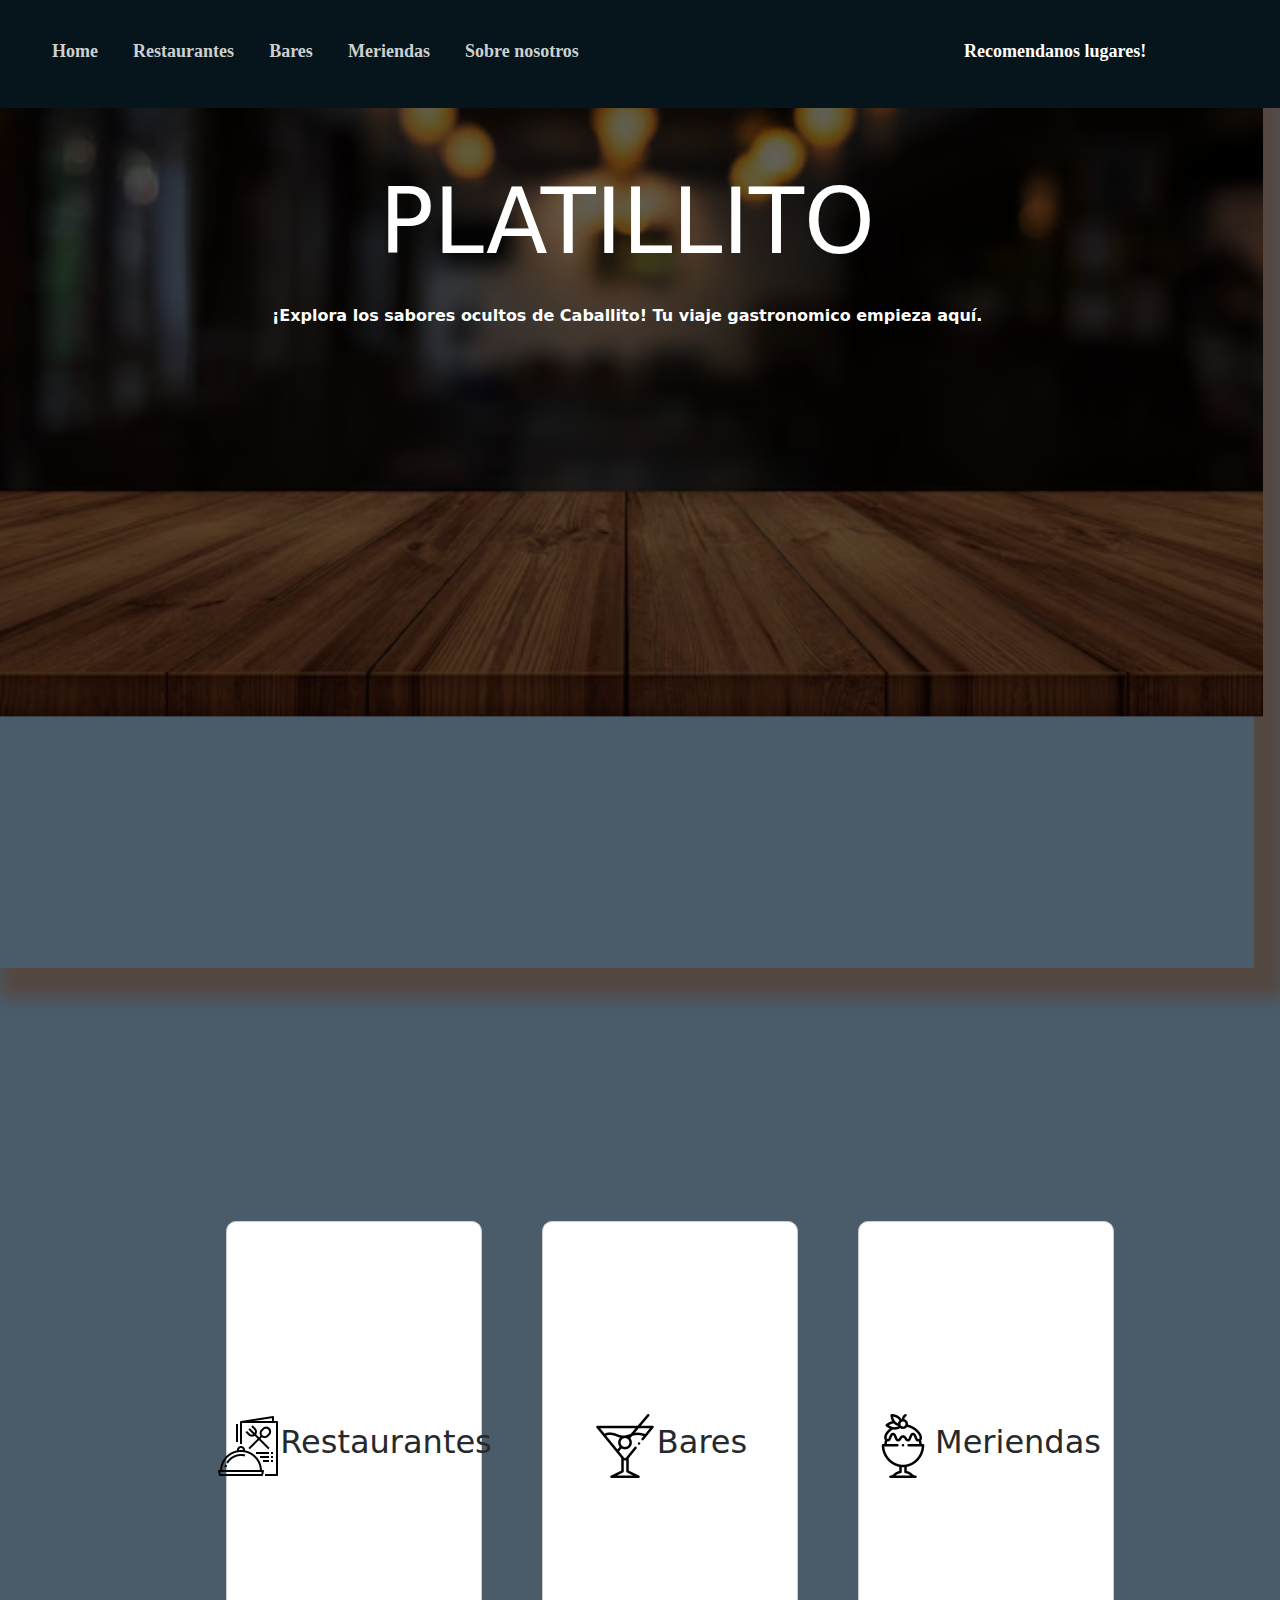
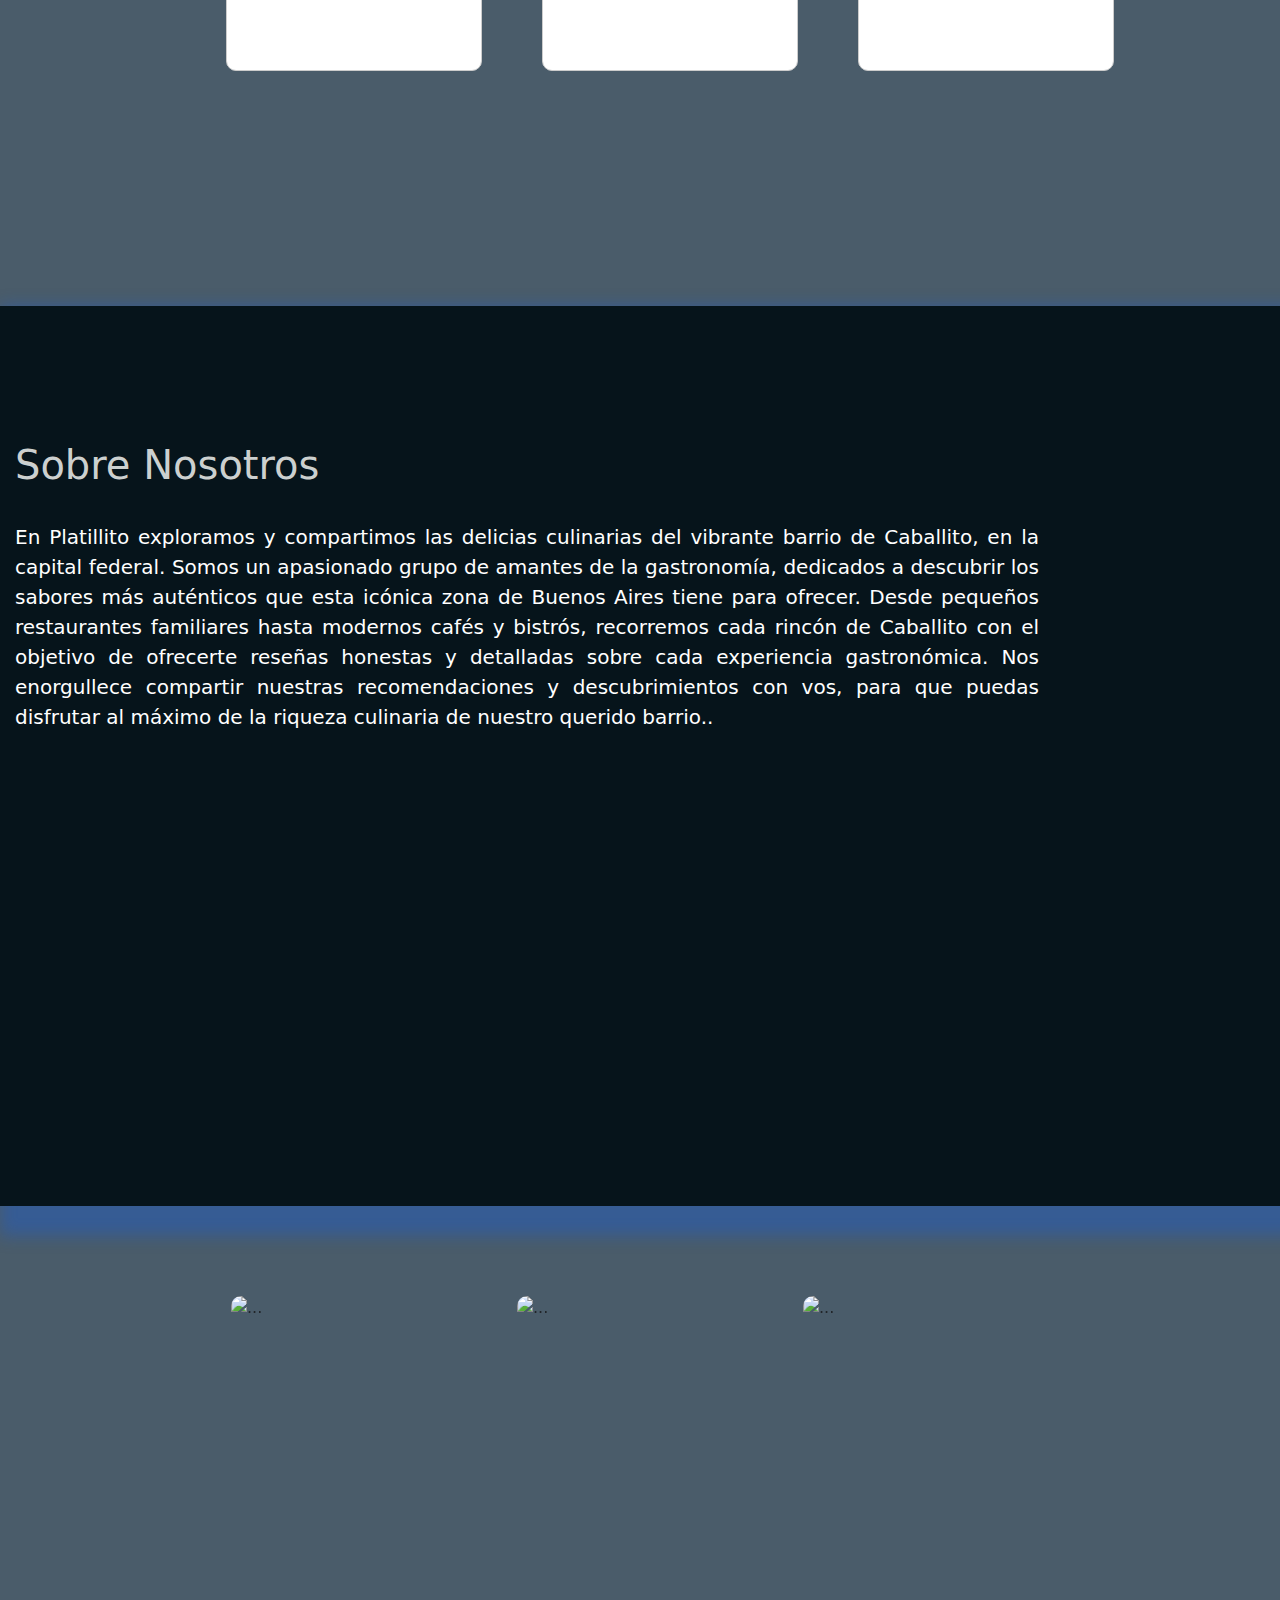
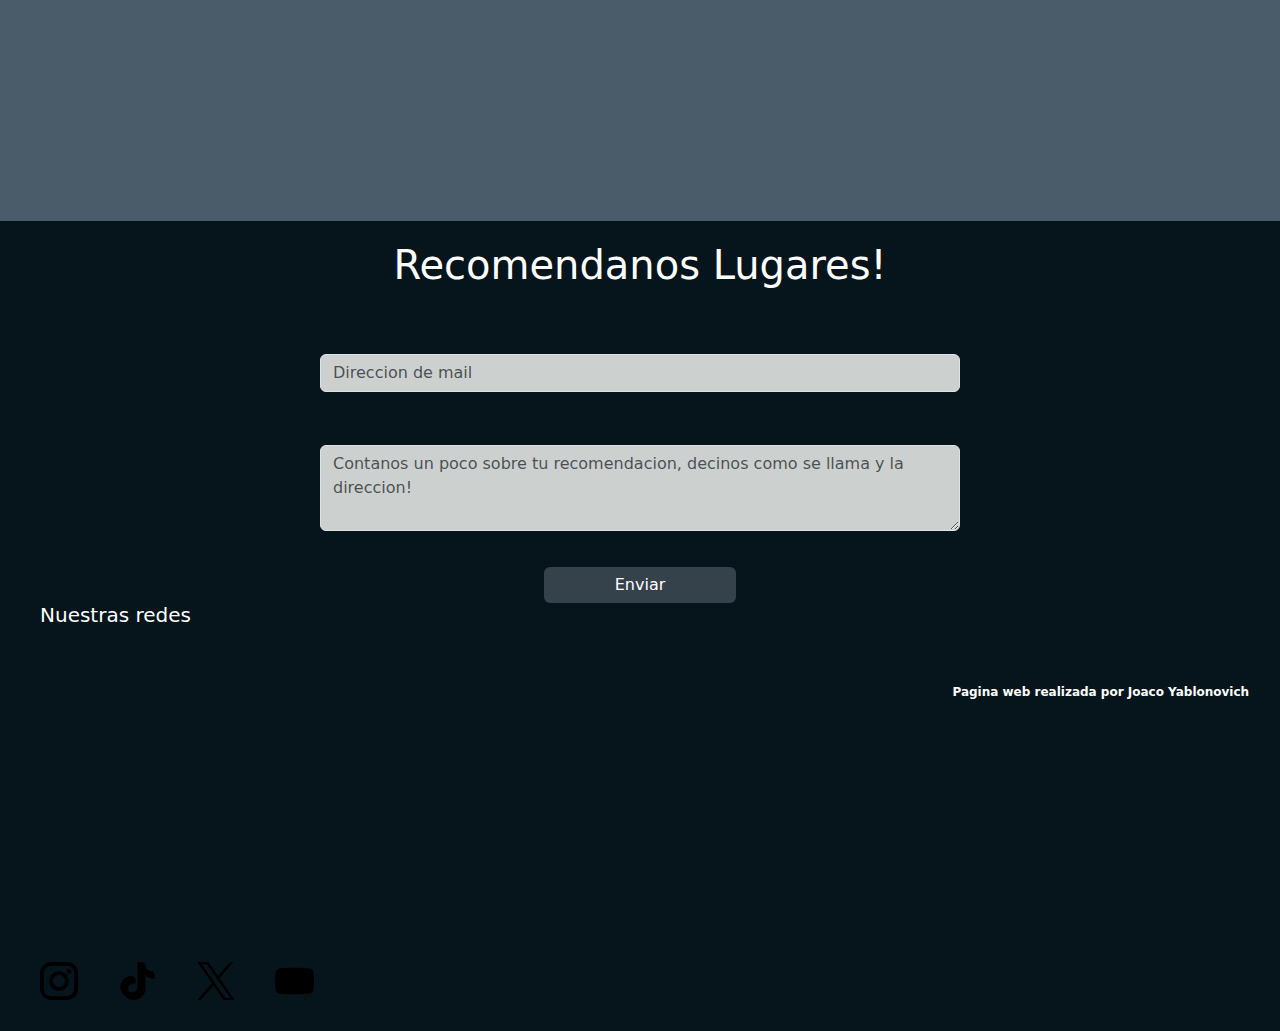
==== index.html @ cf5582cc "Update index.html" ====
<!DOCTYPE html> <!-- indicador para el navegador-->
<html lang="en"> 

<head>
    <meta charset="UTF-8"> <!--Conjunto de caracteres-->


    <link href="https://cdn.jsdelivr.net/npm/bootstrap@5.3.3/dist/css/bootstrap.min.css" rel="stylesheet"
        integrity="sha384-QWTKZyjpPEjISv5WaRU9OFeRpok6YctnYmDr5pNlyT2bRjXh0JMhjY6hW+ALEwIH" crossorigin="anonymous">
    <script src="https://cdn.jsdelivr.net/npm/bootstrap@5.3.3/dist/js/bootstrap.bundle.min.js"
        integrity="sha384-YvpcrYf0tY3lHB60NNkmXc5s9fDVZLESaAA55NDzOxhy9GkcIdslK1eN7N6jIeHz"
        crossorigin="anonymous"></script>

        <script src="https://cdn.jsdelivr.net/npm/sweetalert2@10"></script>



    <link rel="stylesheet" href="stylesResponsive.css">
    <link rel="stylesheet" href="styles.css">
    <meta name="viewport" content="width=device-width, initial-scale=1.0"> <!---->
    <link rel="stylesheet" href="https://cdnjs.cloudflare.com/ajax/libs/font-awesome/5.15.4/css/all.min.css"
        integrity="sha512-t9XJL1WVQf0V26ziC2hj95obtEPvUiLCcxur2vSox0YzajczhdkIWt/f31wsK0/3fMyEwG47q0oQA0Mj/zZ4AA=="
        crossorigin="anonymous" referrerpolicy="no-referrer" />
    <title>Platillito</title>



</head>

<body>

    <!------------------------------------------------------------------------------------------------------------------------>
    <!-------------------------------------------------------NAV------------------------------------------------------->
    <!------------------------------------------------------------------------------------------------------------------------>


    <div class="Container">
        <div class="NavigationBar">
            <ul class="Menu">
                <li class="OpcionHome"><a href="">Home</a></li>
                <li class="OpcionRestos"><a href="Restaurantes.html">Restaurantes</a></li>
                <li class="OpcionBares"><a href="Bares.html">Bares</a></li>
                <li class="OpcionMeriendas"><a href="Meriendas.html">Meriendas</a></li>
                <li class="OpcionSobreNosotros"><a href="#ContenedorSobreNosotros">Sobre nosotros</a></li>

                <li class="OpcionRecomendar"><a href="#Footer">Recomendanos lugares!</a></li>

            </ul>
        </div>
    </div>
    <br>
    <br>


    <div class="ImagenPrincipal">
        <h1 class="TituloWeb">PLATILLITO</h1>
        <p class="Subtitulo">¡Explora los sabores ocultos de Caballito! Tu viaje gastronomico empieza aquí.</p>
        <img src="Imagenes\FondoPantalla.png" alt="">

    </div>
    <br>
    <br>


    <!------------------------------------------------------------------------------------------------------------------------>
    <!-------------------------------------------------------OPCIONES------------------------------------------------------->
    <!------------------------------------------------------------------------------------------------------------------------>



    <div class="ContenedorOpciones">


        <div class="Opciones">
            <a href="Restaurantes.html">
                <div class="ContenedorResto">
                    <img class="ImagenResto" src="Imagenes\restaurante.png" alt="">
                    <h2>Restaurantes</h2>
                </div>
            </a>

            <a href="Bares.html">
                <div class="ContenedorBar">
                    <img src="Imagenes\Bar.png" alt="">
                    <h2>Bares</h2>
                </div>
            </a>

            <a href="Meriendas.html">
                <div class="ContenedorDulce">
                    <img src="Imagenes\helado.png" alt="">
                    <h2>Meriendas</h2>
                </div>
            </a>

        </div>
    </div>


    <!------------------------------------------------------------------------------------------------------------------------>
    <!-------------------------------------------------------SOBRENOSOTROS------------------------------------------------------->
    <!------------------------------------------------------------------------------------------------------------------------>

    <div id="ContenedorSobreNosotros">


        <br>
        <h1>Sobre Nosotros</h1>
        <div class="ContainerTextoSobreNosotros">
            <p class="TextoSobreNosotros">
                En Platillito exploramos y compartimos las delicias culinarias del vibrante barrio de Caballito, en la
                capital federal. Somos un apasionado grupo de amantes de la gastronomía, dedicados a descubrir los
                sabores más auténticos que esta icónica zona de Buenos Aires tiene para ofrecer.
                Desde pequeños restaurantes familiares hasta modernos cafés y bistrós, recorremos cada rincón de
                Caballito con el objetivo de ofrecerte reseñas honestas y detalladas sobre cada experiencia
                gastronómica. Nos enorgullece compartir nuestras recomendaciones y descubrimientos con vos, para que
                puedas disfrutar al máximo de la riqueza culinaria de nuestro querido barrio..</p>
        </div>
    </div>


    <!------------------------------------------------------------------------------------------------------------------------>
    <!-------------------------------------------------------CARROUSEL------------------------------------------------------->
    <!------------------------------------------------------------------------------------------------------------------------>


    <div class="Carrousels">
        <div id="carouselExampleAutoplaying" class="carousel slide" data-bs-ride="carousel" data-bs-interval="2511">
            <div class="carousel-inner">
                <div class="carousel-item active">
                    <img src="Imagenes\tdn.jpg"" class=" d-block w-100" alt="...">
                </div>
                <div class="carousel-item">
                    <img src="Imagenes\Couple.png" class="d-block w-100" alt="...">
                </div>
                <div class="carousel-item">
                    <img src="Imagenes\Capitan.png"" class=" d-block w-100" alt="...">
                </div>
            </div>
        </div>



        <div id="carouselExampleAutoplaying" class="carousel slide" data-bs-ride="carousel" data-bs-interval="2511">
            <div class="carousel-inner">
                <div class="carousel-item active">
                    <img src="Imagenes\ipa.png"" class=" d-block w-100" alt="...">
                </div>
                <div class="carousel-item">
                    <img src="Imagenes\Antares.png"" class=" d-block w-100" alt="...">
                </div>
                <div class="carousel-item">
                    <img src="Imagenes\Belgica.png"" class=" d-block w-100" alt="...">
                </div>
            </div>
        </div>



        <div id="carouselExampleAutoplaying" class="carousel slide" data-bs-ride="carousel" data-bs-interval="2511">
            <div class="carousel-inner">
                <div class="carousel-item active">
                    <img src="Imagenes\mollys.png"" class=" d-block w-100" alt="...">
                </div>
                <div class="carousel-item">
                    <img src="Imagenes\Matteo.png"" class=" d-block w-100" alt="...">
                </div>
                <div class="carousel-item">
                    <img src="Imagenes\Swami.png"" class=" d-block w-100" alt="...">
                </div>
            </div>
        </div>
    </div>


    <!------------------------------------------------------------------------------------------------------------------------>
    <!-------------------------------------------------------FOOTER----------------------------------------------------------->
    <!------------------------------------------------------------------------------------------------------------------------>




    <footer id="Footer">

        <h1>Recomendanos Lugares!</h1>
        <br>
        
        <form>
            <div class="mb-3">
                <label for="exampleInputEmail1" class="form-label"></label>
                <input type="email" class="form-control" id="exampleInputEmail1" aria-describedby="emailHelp"
                    placeholder="Direccion de mail">
            </div>
            <div class="mb-3">
                <label for="exampleForminputTextarea1" class="form-label"></label>
                <textarea class="form-control" id="exampleFormControlTextarea1" rows="3"
                    placeholder="Contanos un poco sobre tu recomendacion, decinos como se llama y la direccion!"></textarea>
            </div>

            <button onclick="validarCampos()" class="btn btn-primary" type="button">Enviar</button>
        
        
            <script src="https://cdn.jsdelivr.net/npm/sweetalert2@10"></script>
            <script>
                function validarCampos() {
                    var email = document.getElementById("exampleInputEmail1").value;
                    var recomendacion = document.getElementById("exampleFormControlTextarea1").value;
        
                    if (email.trim() === "" || recomendacion.trim() === "") {
                        Swal.fire({
                            title: "Error",
                            text: "Por favor completa todos los campos",
                            icon: "error"
                        });
                    } else {
                        showAlert();
                    }
                }
        
                function showAlert() {
                    Swal.fire({
                        title: "Gracias por tu recomendacion!",
                        text: "Estaremos al tanto de este sitio para futuras visitas!",
                        icon: "success"
                        
                    });
                    var email = document.getElementById("exampleInputEmail1").value = "";
                    var recomendacion = document.getElementById("exampleFormControlTextarea1").value = ""
                }
            </script>
        </form>
        

    <!-------------------------------------------------------------------------------->
    <!-------------------------------------------------------NUESTRA REDES---------------------->
    <!------------------------------------------------------------------------------------>


        <h5>Nuestras redes</h5>
        <div class="RedesSociales">
            <a href="">
                <div class="Ig">
                    <img src="Iconos\instagram.png" alt="">
                </div>
            </a>

            <a href="">
                <div class="Tiktok">
                    <img src="Iconos\tiktok.png" alt="">
                </div>
            </a>

            <a href="">
                <div class="X">
                    <img src="Iconos\X.png" alt="">
                </div>
            </a>

            <a href="">
                <div class="YT">
                    <img src="Iconos\YT.png" alt="">
                </div>
            </a>
        </div>


        <div class="RealizadaPor">
            <b>Pagina web realizada por Joaco Yablonovich</b>
        </div>
    </footer>

</body>

</html>
---- styles.css ----
body{
    background: #4A5C6A;
}

.Container{
    position: fixed;
    width: 100vw;
    z-index: 250;
}

.NavigationBar{
    position: absolute;
    height: 12vh;
    width: 100%;
    background: #06141B;
    align-content: center; 
}

.Opciones a {
    text-decoration: none;
    color: #26292b;
}

.Menu{
    margin-top: 10px;
}

.Menu li a{
    text-decoration: none; 
    font-weight: bold;
    margin-left: 10px;
    color: #CCD0CF;
    padding: 10px;
    font-family: Cambria, Cochin, Georgia, Times, 'Times New Roman', serif;
    font-size: large;
}

.Menu .OpcionRecomendar a{
    margin-left: 360px;
    color: #ffffff;
}

.Menu li a:hover{
    text-decoration: none;
    color:#06141B;
    background: #fff;;
    border-radius: 20px;
    padding: 12px;
    font-family: Cambria, Cochin, Georgia, Times, 'Times New Roman', serif;
    font-size: large;
    transition:0.5s;
}

.Menu li{
    display: inline-block;
    z-index: 100;
}

.ImagenPrincipal{
    position: relative;
    top: 20px;
    width: 98vw;
    height: 100vh;
    text-align: center;
    box-shadow: 15px 15px 15px 15px rgba(101, 42, 8, 0.4); 
}

.ImagenPrincipal img{
    position: absolute;
    display: block;
    top: 25%;
    left: 50%;
    margin:0;
    -ms-transform: translate(-50%, -50%);
    transform: translate(-50%, -50%);
    filter: brightness(0.38);
    width: 101.4%;
}

.ImagenPrincipal img::selection{
    position: absolute;
    display: block;
    top: 25%;
    left: 50%;
    margin:0;
    -ms-transform: translate(-50%, -50%);
    transform: translate(-50%, -50%);
    filter: brightness(0.38);
    width: 101.4%;
    background-color: transparent;
}

.TituloWeb{
    position: relative;
    top: 100px;
    z-index: 150;
    font-size: 90px;
    color: #fff;
}

.TituloWeb::selection{
    background-color: transparent;
    position: relative;
    top: 100px;
    z-index: 150;
    font-size: 90px;
}

.Subtitulo{
    position: relative;
    color: white;
    top: 120px;
    font-weight: bold;
    z-index: 150;
}

.Subtitulo::selection{
    position: relative;
    color: white;
    background: transparent;
    top: 120px;
    font-weight: bold;
    z-index: 150;
}

.ContenedorOpciones{
    display: flex;
    flex-direction: column; 
    justify-content: center; 
    align-items: center; 
    height: 100vh;
}

.ContenedorOpciones .Opciones{
    display: flex;
    flex-direction: row;
    align-items: center;
    margin-top: 10px;
    flex-wrap: wrap;
    padding: 10px;
}

.ContenedorOpciones .Opciones div{
    width: 20vw;
    height: 50vh;
    margin-left: 60px;
    margin-bottom: 10px; /* Espacio entre los elementos */
    padding: 10px; /* Añadir espaciado interno para mejor apariencia */
    border: 1px solid #ccc; /* Añadir un borde para diferenciar las opciones */
    border-radius: 10px; /* Añadir esquinas redondeadas */
    background: #fff;
    display: flex;
    justify-content: center;
    align-items: center;
}

.ContenedorOpciones .Opciones div:hover{
    width: 20vw;
    height: 50vh;
    margin-left: 60px;
    box-shadow: 15px 15px 15px rgba(255, 255, 255, 0.4);
    transition: 0.5s;
    background: #fff;
    margin-bottom: 10px; /* Espacio entre los elementos */
    padding: 10px; /* Añadir espaciado interno para mejor apariencia */
    border: 1px solid #ccc; /* Añadir un borde para diferenciar las opciones */
    border-radius: 10px; 
    background: #fff;
    display: flex;
    justify-content: center;
    align-items: center; 
}

.ContenedorOpciones .Opciones div img{
    width: 5vw;
    display: flex;
}

#carouselExampleAutoplaying{
    margin-top: 100px;
    margin-bottom: 100px;
    width: 20vw;
    display: flex;
    margin-left: 30px;
    justify-content: center;
    align-items: center;
    border-radius: 10px;
}

.Carrousels{
    display: flex;
    align-items: center;
    justify-content: center;
    margin-right: 20px;
    border-radius: 10px;
}

.carrousel-inner{
    border: 2px solid #333; /* Borde sólido */
    border-radius: 10px; /* Bordes redondeados */
}

#ContenedorSobreNosotros{
    position: relative;
    top: 10px;
    max-width: 100%;
    height: 100vh;
    background: #06141B;
    box-shadow: 15px 15px 15px 15px rgba(26, 92, 213, 0.4);
}

#ContenedorSobreNosotros h1{
    color: #CCD0CF;
    position: absolute;
    margin-left: 15px;
    top: 15%; 
}

#ContenedorSobreNosotros .ContainerTextoSobreNosotros{    
    display: flex;
    position: absolute;
    margin-top: 15%;
    height: 45vh;
    margin-left: 15px;
    width: 80vw;
    color: white;
}

#ContenedorSobreNosotros .ContainerTextoSobreNosotros .TextoSobreNosotros{
    font-size: 20px;
    text-align: justify;
}

#ContenedorSobreNosotros .ContainerTextoSobreNosotros .TextoSobreNosotros::selection{
    font-size: 15px;
    text-align: justify;
    background-color: transparent;
}

.carousel-item img{
    height: 45vh;
    width: 30vw;
    border-radius: 10px;
}

footer {
    position: relative;
    background: #06141B;
    color: #fff;
    text-align: center;
    padding: 20px 0;
    bottom: 0;
    width: 100%;
    margin-top: 20px;
    height: 90vh; 
}

.mb-3{
    width: 50vw;
    display: flex;
    flex-direction: column;
    align-items: center;
    justify-content: center;
    margin-top: 25px; 
    margin-left: 25% ;
}

.form-control{
    background: #CCD0CF;
    margin-bottom: 20px;
}

.btn {
    background: #35414b;
    border: #061117;
    width: 15vw;
}

.btn:hover {
    background: #fff;
    color: black;
    box-shadow: 2px 8px 2px rgb(123, 110, 110);
}

.RealizadaPor{
    position: relative;
    margin-top: 80px;
    font-size: 12px;
    margin-left: 72%;
}

.RedesSociales{
    position: absolute;
    display: flex;
    flex-direction: row;
    align-items: center;
    height: 70px;
    width: 40vw;
    bottom: 15px;
}

.RedesSociales img{
    margin-left: 40px;
    position: relative;
    width: 3vw;
    filter: brightness(0);
}

.RedesSociales img:hover{
    transition: 1s;
    filter: none;
}


h5{
    position: absolute;
    margin-left: 40px;
}


/**************************************************************************************/
/************************************* RESPONSIVE ************************************/
/*************************************************************************************/

@media only screen and (max-width:800px){

    .Menu .OpcionRecomendar{
        display: none;
    }

    .TituloWeb{
        margin-top: 80px;
        font-size: 50px;
    }

    .Menu li a{
        text-decoration: none;
        color: #CCD0CF;
        font-weight: bold;
        padding: 5px;
        font-family: Cambria, Cochin, Georgia, Times, 'Times New Roman', serif;
        font-size: 20px;
    }

    .NavigationBar{
        max-width: 100%;
        position: absolute;
        height: 20vh;
        background: #06141B;
        align-content: center;  
    }

    .ImagenPrincipal{
        position: relative;
        top: 20px;
        width: 100vw;
        height: 72vh;
        text-align: center;
    }
    
    .ImagenPrincipal img{
        position: absolute;
        display: block;
        height: 150vh;
        left: 50%;
        margin:0;
        -ms-transform: translate(-50%, -50%);
        transform: translate(-50%, -50%);
        width: 100%
    }

    .ContenedorOpciones{
        display: flex;
        margin-top: 200px;
        flex-direction: column;
        display: flex;
        flex-direction: column; 
        margin-right: 35px;
        justify-content: center; 
        align-items: center; 
        height: 100vh;
    }

    .ContenedorOpciones .Opciones{
        display: flex;
        flex-direction: column;
        align-items: center;
        justify-content: center;
        margin-top: 10px;
        padding: 10px;
    }

    .ContenedorOpciones .Opciones div{
        width: 50vw;
        height: 30vh;
        margin-bottom: 10px; /* Espacio entre los elementos */
        padding: 10px; /* Añadir espaciado interno para mejor apariencia */
        border: 1px solid #ccc; /* Añadir un borde para diferenciar las opciones */
        border-radius: 5px; /* Añadir esquinas redondeadas */
        background: #fff;
        display: flex;
        justify-content: center;
        align-items: center;
    }

    .ContenedorOpciones .Opciones div img{
        width: 20vw;
    }

    #ContenedorSobreNosotros{
        position: relative;
        top: 60px;
        max-width: 100%;
        height: 70vh;
        background: #06141B;
    }

    #ContenedorSobreNosotros h1{
        color: #CCD0CF;
        position:absolute;
        margin-left: 9px;
        margin-top: -30;
    }

    #ContenedorSobreNosotros .ContainerTextoSobreNosotros{
        display: flex;
        flex-wrap: wrap;
        position: relative;
        margin-top: 30%;
        height: 45vh;
        color: white;
    }
    
    #ContenedorSobreNosotros .ContainerTextoSobreNosotros .TextoSobreNosotros{
        font-size: 15px;
        text-align: justify;
    }

    .carousel-item img{
        height: 20vh;
        width: 80vw;
        border-radius: 10px;
    }

    .RealizadaPor{
        display: none;
    }

    h5{
        bottom: 25%;
    }

    .RedesSociales{
        position: absolute;
        bottom: 15%;
    }
}
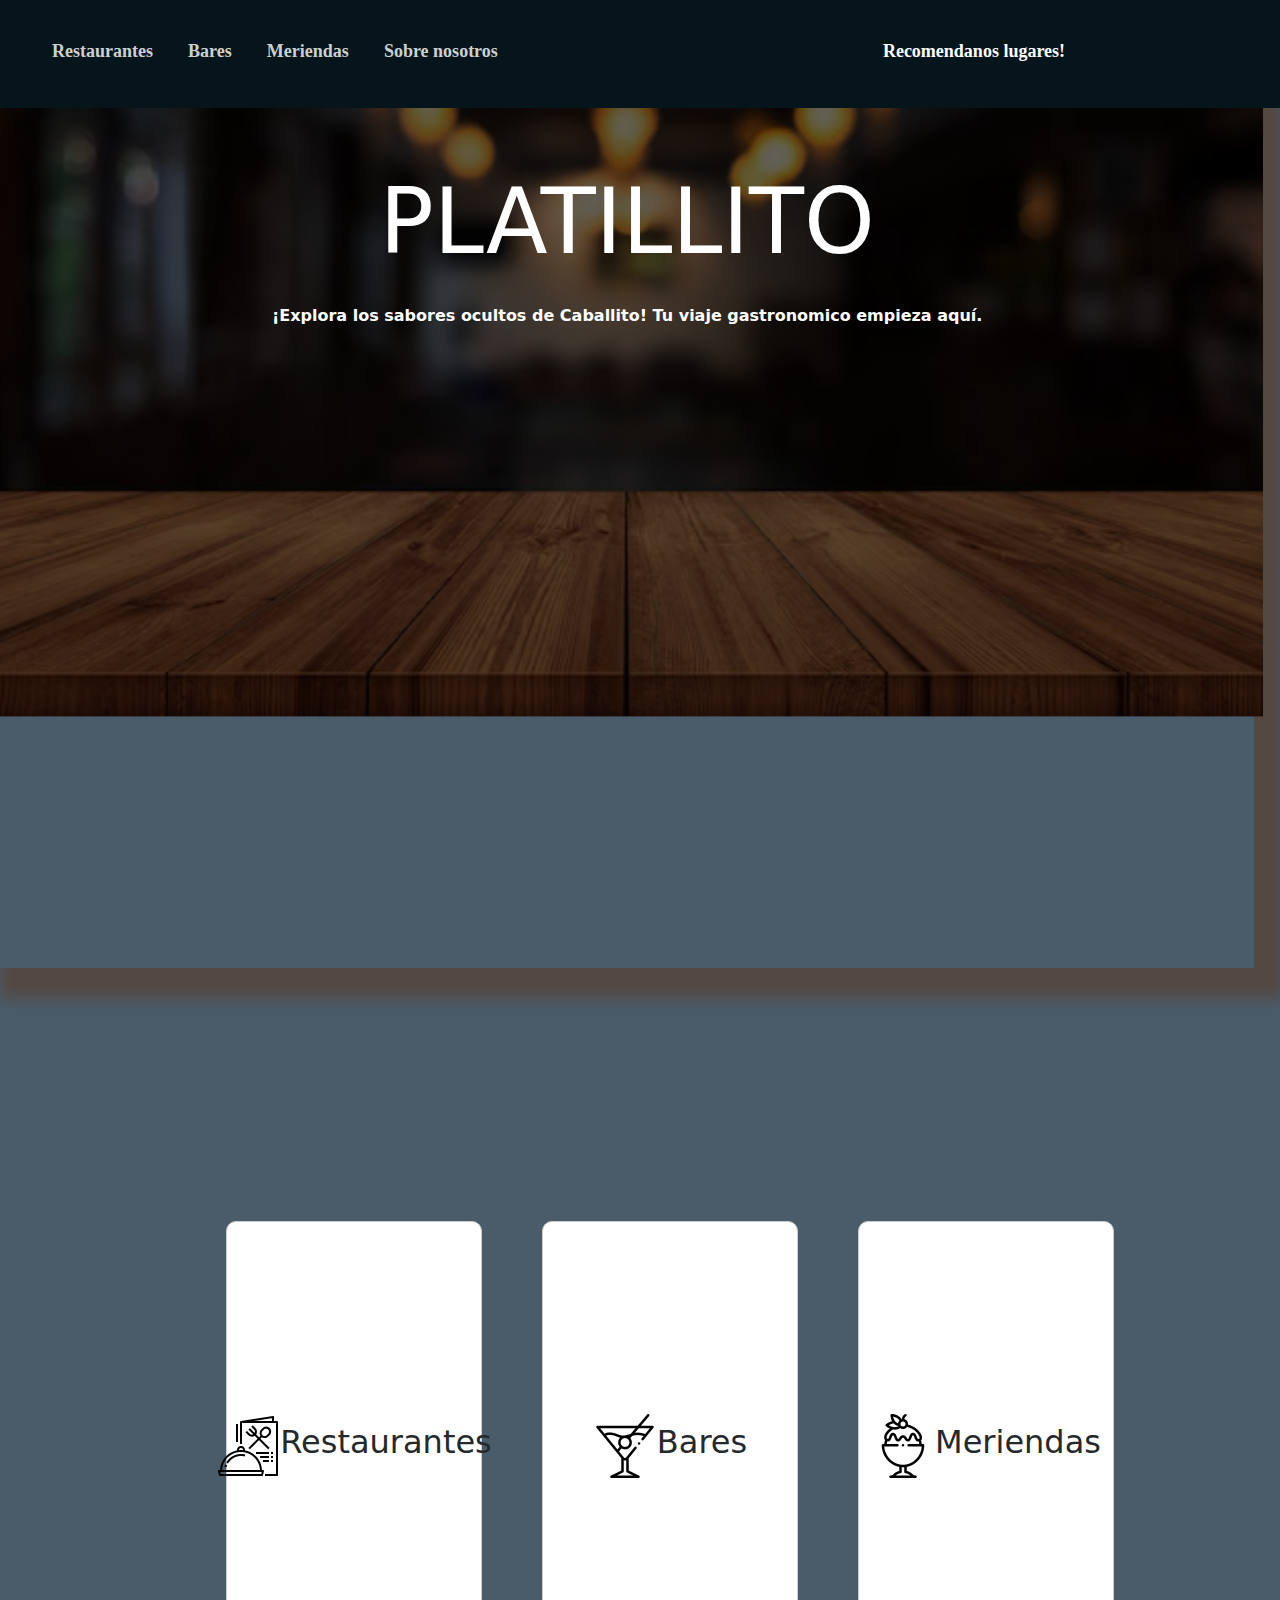
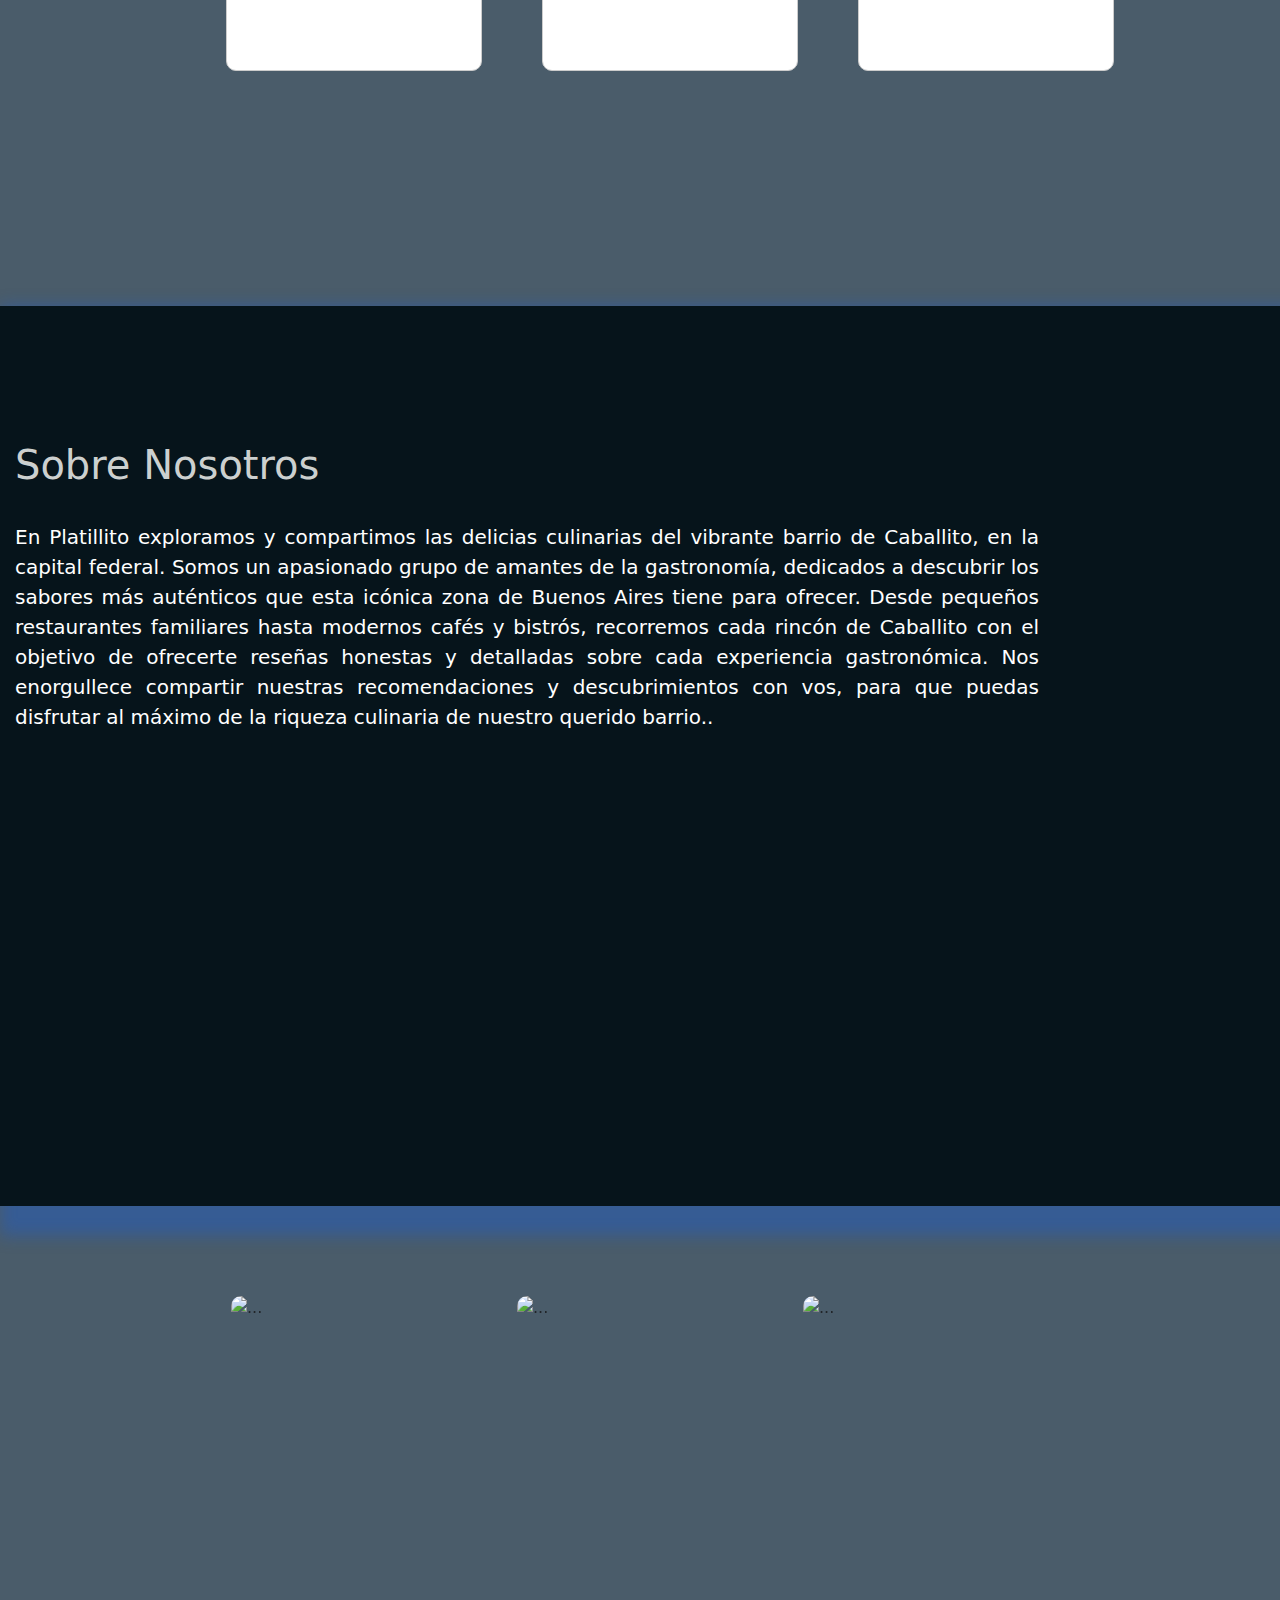
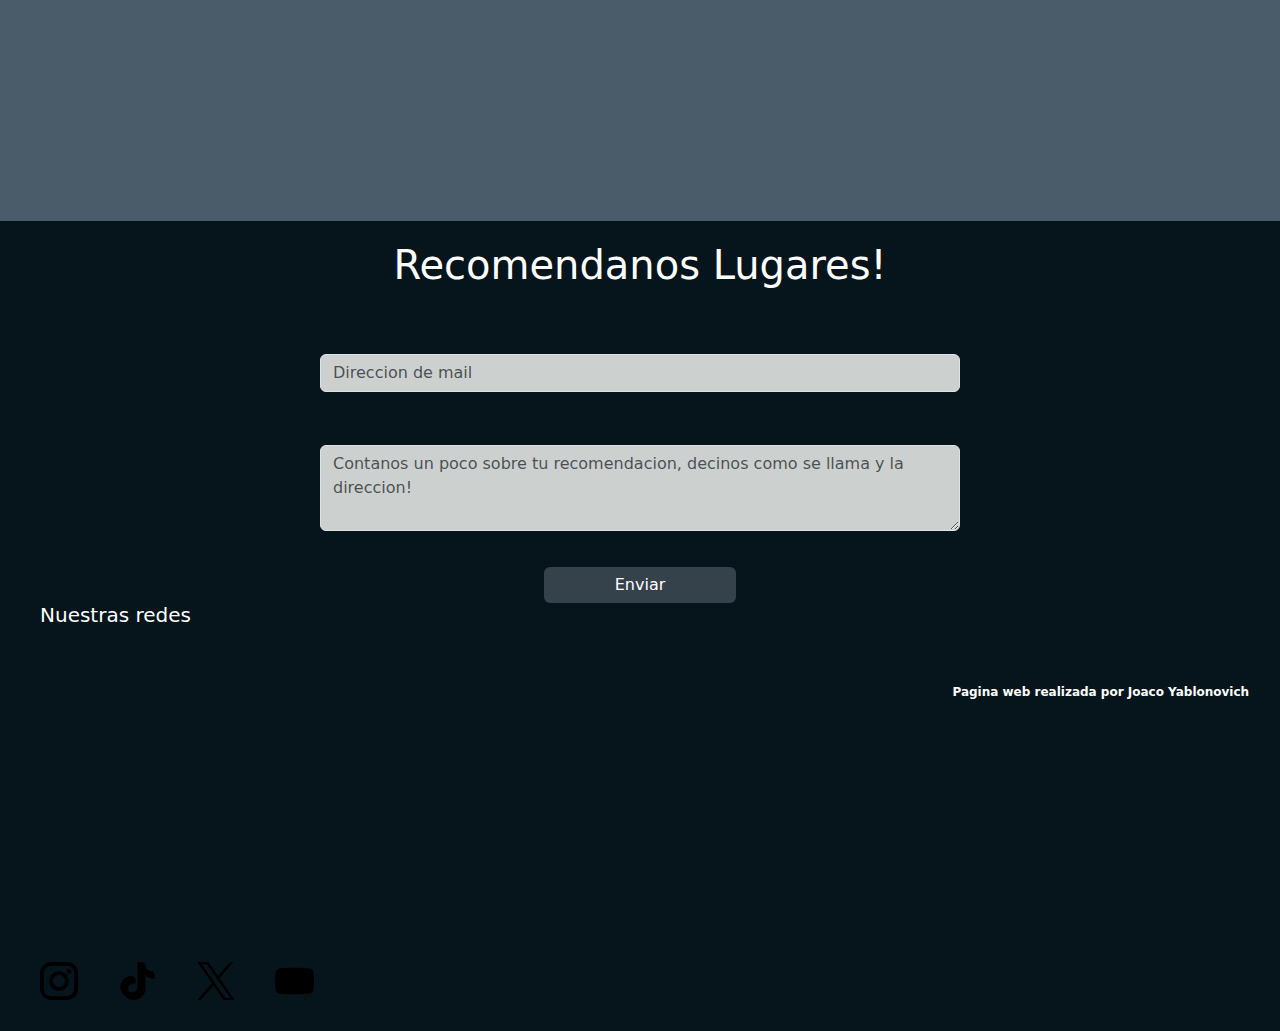
==== commit 9c30efde: "Merge branch 'main' of https://github.com/joaquinyab/PROGRAMACIONWEB" ====
--- a/index.html
+++ b/index.html
@@ -37,7 +37,7 @@
     <div class="Container">
         <div class="NavigationBar">
             <ul class="Menu">
-                <li class="OpcionHome"><a href="">Home</a></li>
+                
                 <li class="OpcionRestos"><a href="Restaurantes.html">Restaurantes</a></li>
                 <li class="OpcionBares"><a href="Bares.html">Bares</a></li>
                 <li class="OpcionMeriendas"><a href="Meriendas.html">Meriendas</a></li>
@@ -139,8 +139,6 @@
             </div>
         </div>
 
-
-
         <div id="carouselExampleAutoplaying" class="carousel slide" data-bs-ride="carousel" data-bs-interval="2511">
             <div class="carousel-inner">
                 <div class="carousel-item active">
@@ -155,8 +153,6 @@
             </div>
         </div>
 
-
-
         <div id="carouselExampleAutoplaying" class="carousel slide" data-bs-ride="carousel" data-bs-interval="2511">
             <div class="carousel-inner">
                 <div class="carousel-item active">
@@ -176,9 +172,6 @@
     <!------------------------------------------------------------------------------------------------------------------------>
     <!-------------------------------------------------------FOOTER----------------------------------------------------------->
     <!------------------------------------------------------------------------------------------------------------------------>
-
-
-
 
     <footer id="Footer">
 
@@ -200,7 +193,7 @@
             <button onclick="validarCampos()" class="btn btn-primary" type="button">Enviar</button>
         
         
-            <script src="https://cdn.jsdelivr.net/npm/sweetalert2@10"></script>
+          
             <script>
                 function validarCampos() {
                     var email = document.getElementById("exampleInputEmail1").value;
@@ -231,9 +224,9 @@
         </form>
         
 
-    <!-------------------------------------------------------------------------------->
+    <!------------------------------------------------------------------------------------------>
     <!-------------------------------------------------------NUESTRA REDES---------------------->
-    <!------------------------------------------------------------------------------------>
+    <!------------------------------------------------------------------------------------------>
 
 
         <h5>Nuestras redes</h5>
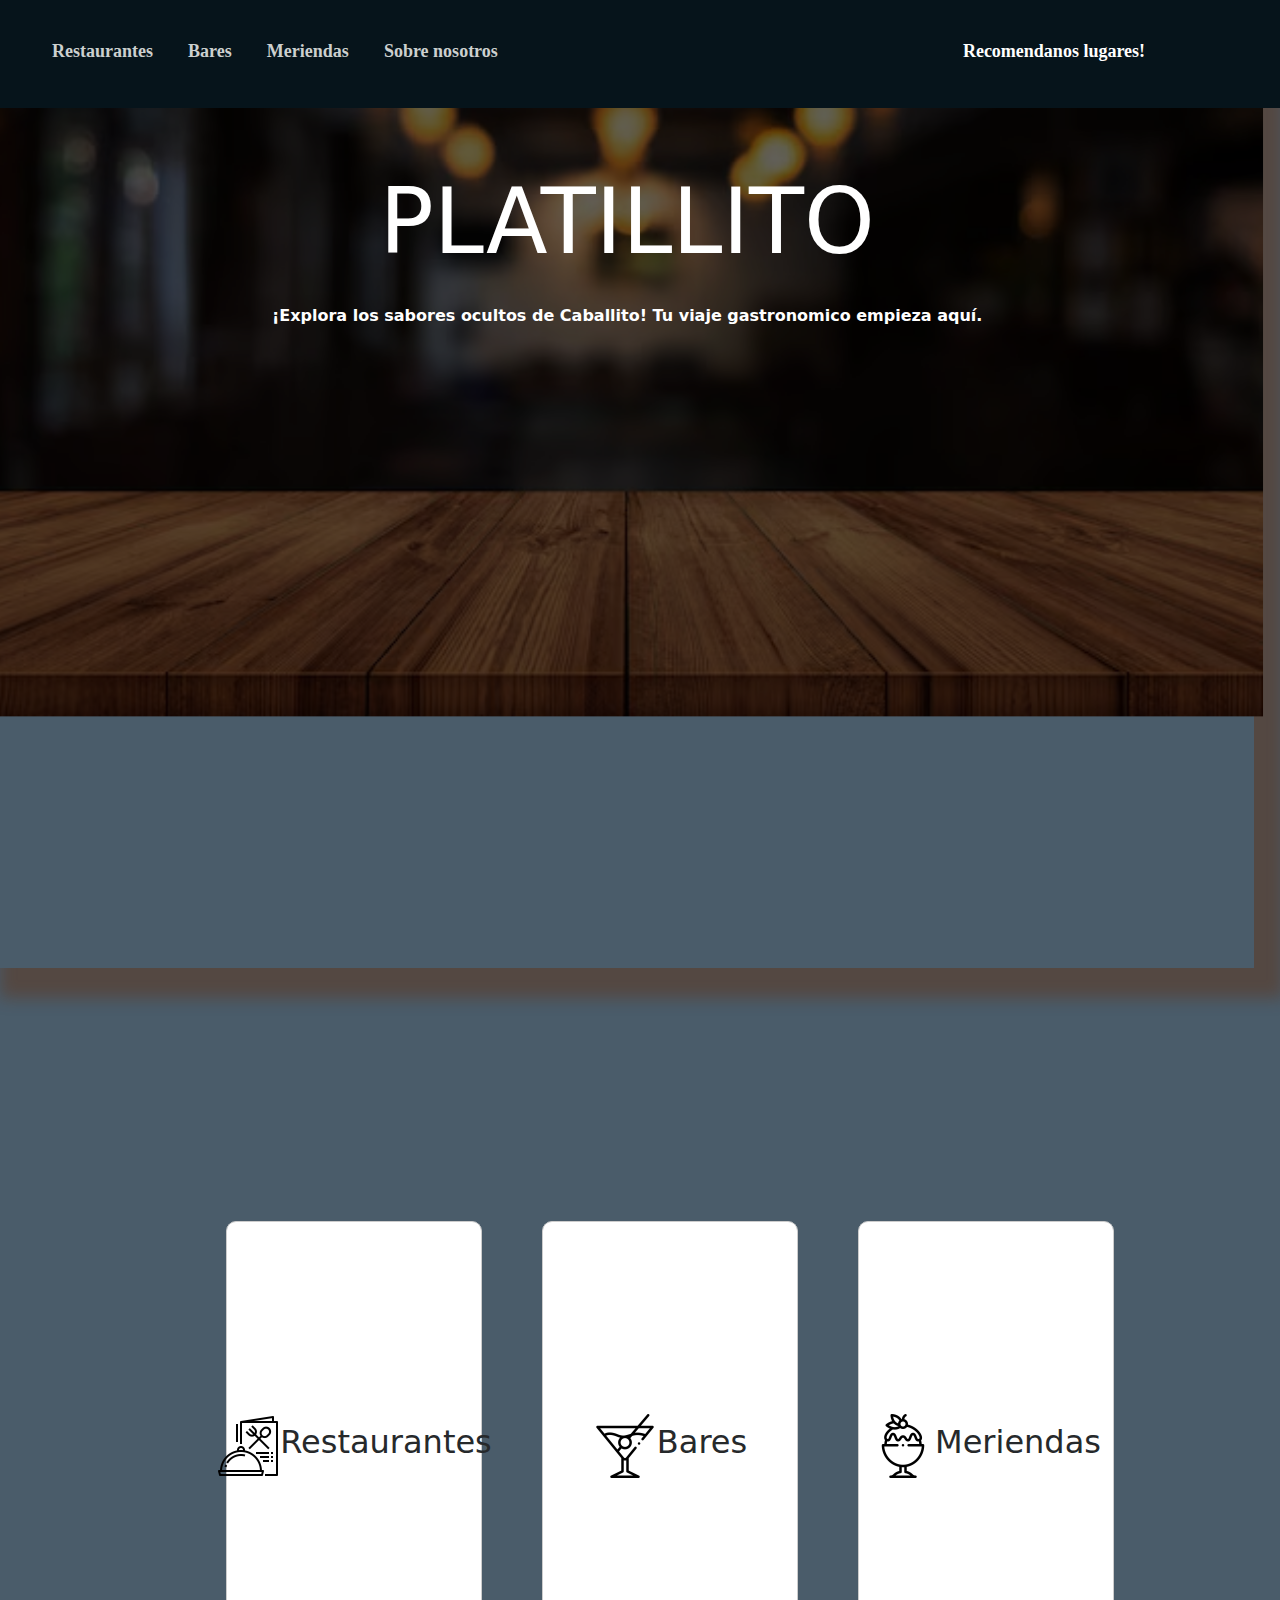
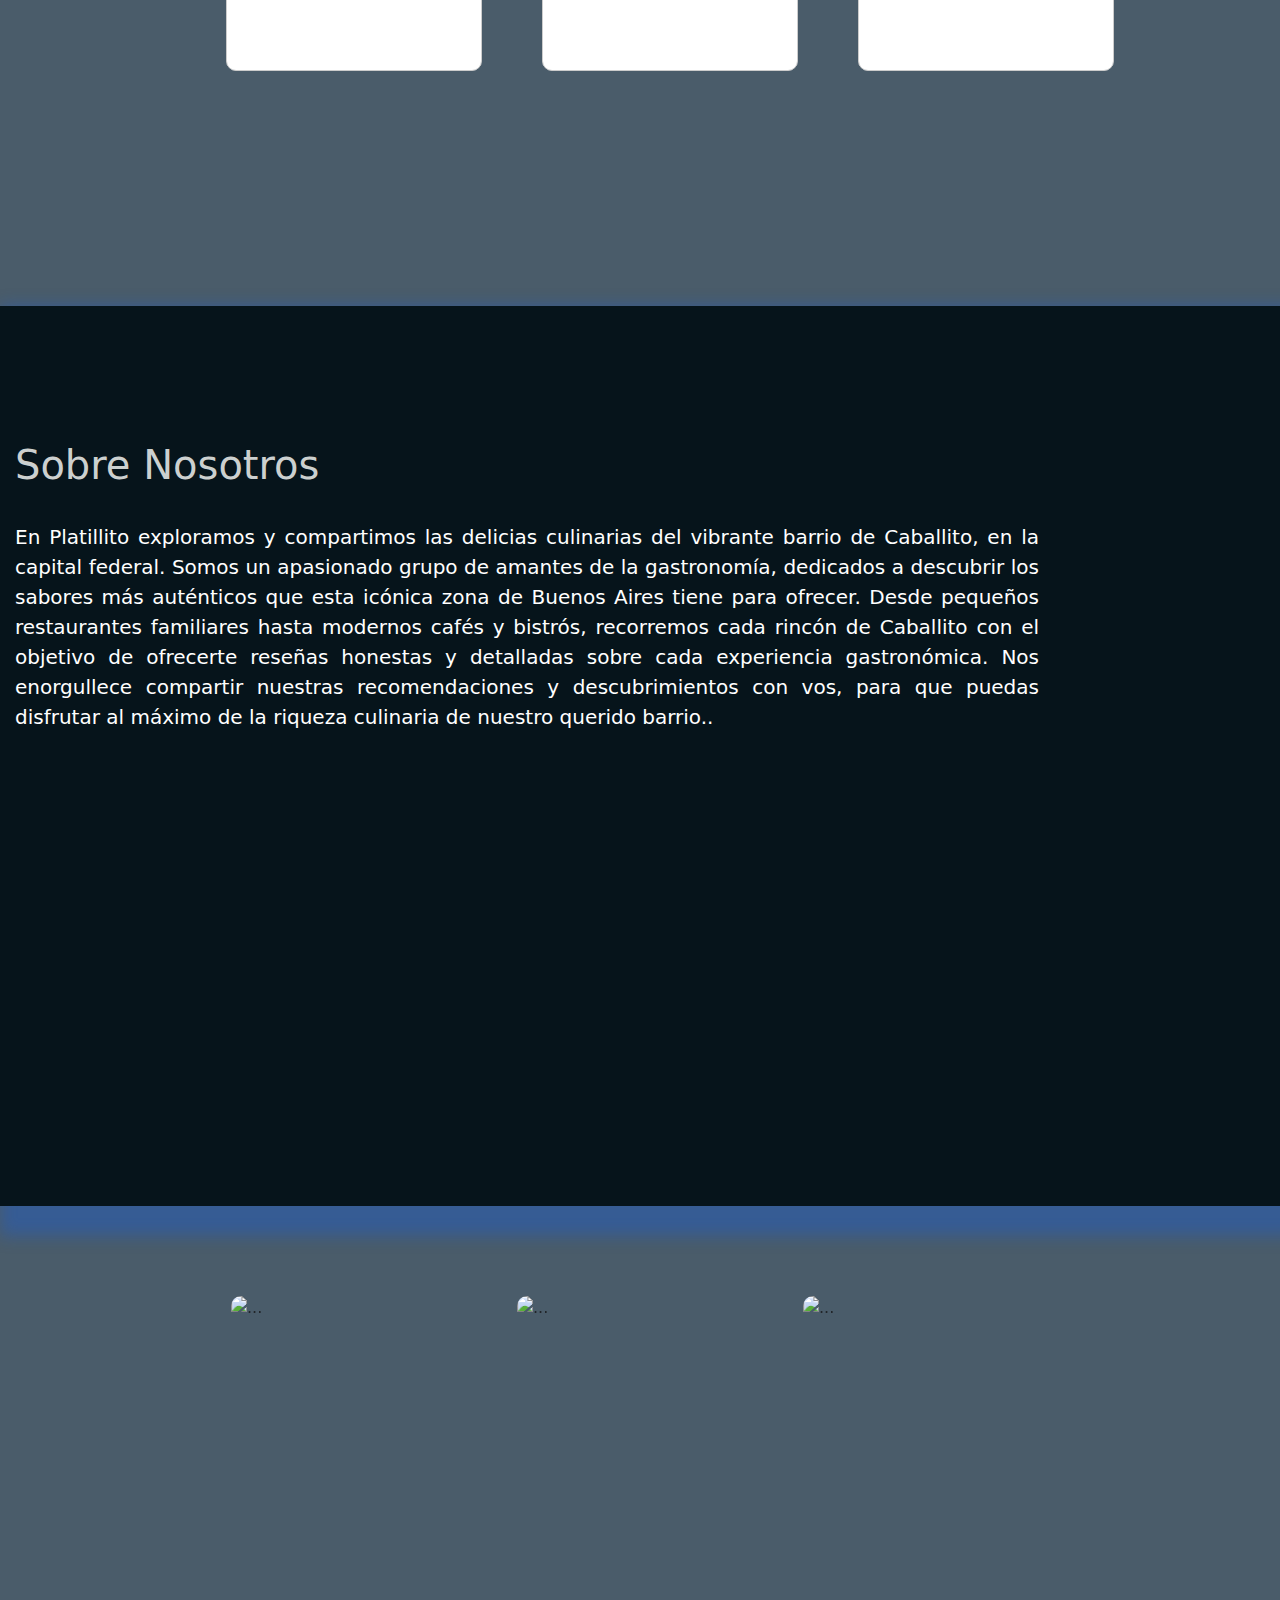
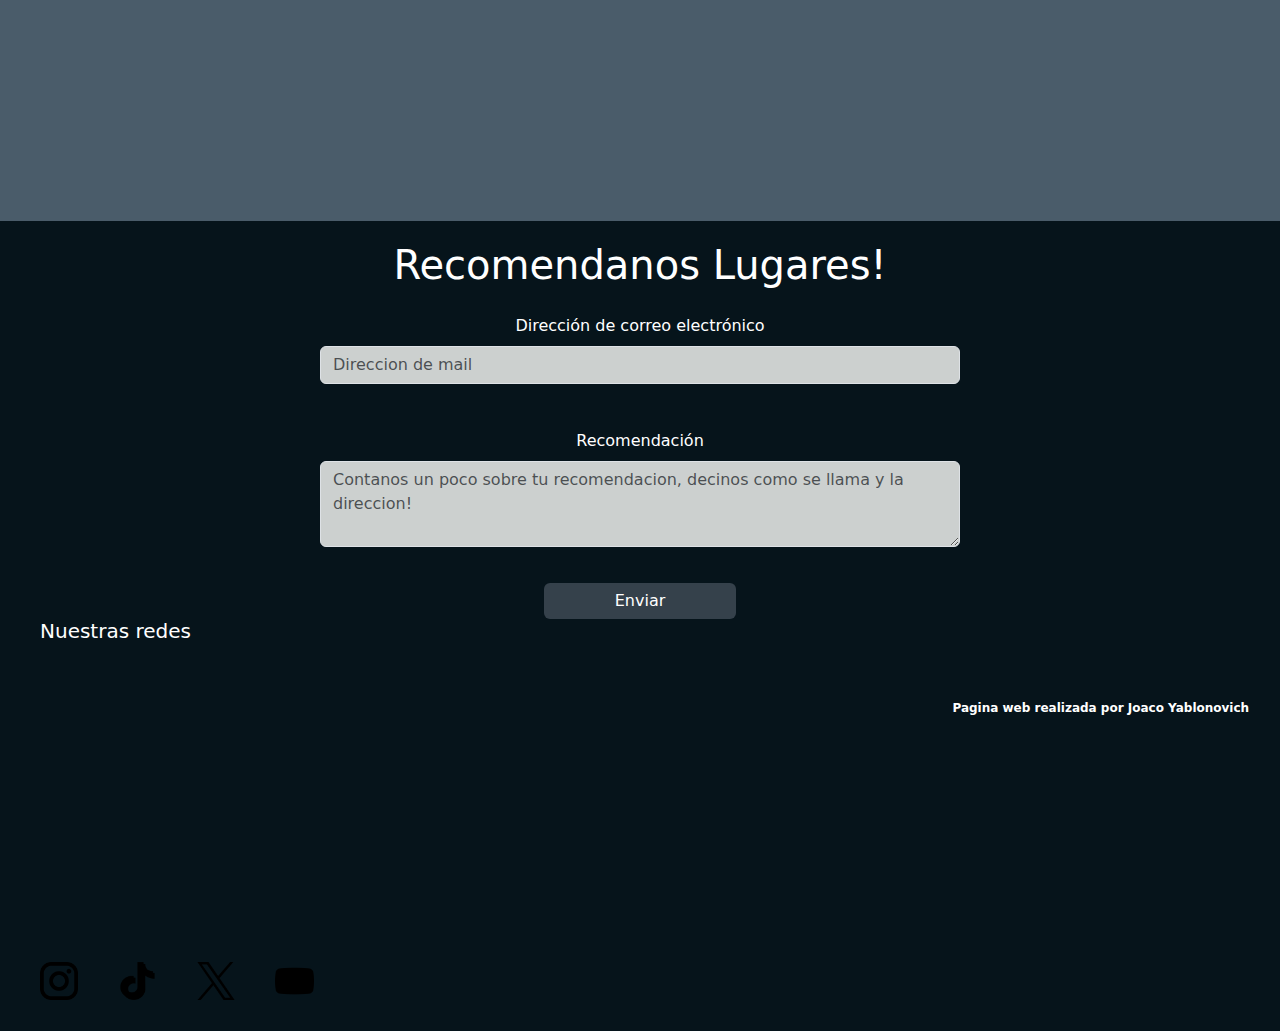
==== commit 240f66f4: "." ====
--- a/index.html
+++ b/index.html
@@ -5,7 +5,7 @@
     <meta charset="UTF-8"> <!--Conjunto de caracteres-->
 
 
-    <link href="https://cdn.jsdelivr.net/npm/bootstrap@5.3.3/dist/css/bootstrap.min.css" rel="stylesheet"
+   <link href="https://cdn.jsdelivr.net/npm/bootstrap@5.3.3/dist/css/bootstrap.min.css" rel="stylesheet"
         integrity="sha384-QWTKZyjpPEjISv5WaRU9OFeRpok6YctnYmDr5pNlyT2bRjXh0JMhjY6hW+ALEwIH" crossorigin="anonymous">
     <script src="https://cdn.jsdelivr.net/npm/bootstrap@5.3.3/dist/js/bootstrap.bundle.min.js"
         integrity="sha384-YvpcrYf0tY3lHB60NNkmXc5s9fDVZLESaAA55NDzOxhy9GkcIdslK1eN7N6jIeHz"
@@ -176,52 +176,52 @@
     <footer id="Footer">
 
         <h1>Recomendanos Lugares!</h1>
-        <br>
-        
-        <form>
-            <div class="mb-3">
-                <label for="exampleInputEmail1" class="form-label"></label>
+        
+
+        <form action="https://formsubmit.co/joaquinyablonovich@gmail.com" method="POST">
+            <div class="mb-3">
+                <label for="exampleInputEmail1" class="form-label">Dirección de correo electrónico</label>
                 <input type="email" class="form-control" id="exampleInputEmail1" aria-describedby="emailHelp"
-                    placeholder="Direccion de mail">
-            </div>
-            <div class="mb-3">
-                <label for="exampleForminputTextarea1" class="form-label"></label>
+                    placeholder="Direccion de mail" name="email" required>
+            </div>
+            <div class="mb-3">
+                <label for="exampleFormControlTextarea1" class="form-label">Recomendación</label>
                 <textarea class="form-control" id="exampleFormControlTextarea1" rows="3"
-                    placeholder="Contanos un poco sobre tu recomendacion, decinos como se llama y la direccion!"></textarea>
-            </div>
-
-            <button onclick="validarCampos()" class="btn btn-primary" type="button">Enviar</button>
-        
-        
+                    placeholder="Contanos un poco sobre tu recomendacion, decinos como se llama y la direccion!" name="name" required></textarea>
+            </div>
+        
+            <button class="btn btn-primary" type="submit">Enviar</button>
+        </form>
+        
+         <!-- <div class="ContainerForm">
+            <div class="Formulario">
+                <form action="https://formsubmit.co/joaquinyablonovich@gmail.com" method="POST">
+                    <input type="text" name="NombreLugar" required>
+                    <textarea name="textarea" rows="10" cols="50">Write something here</textarea>
+                    <button type="submit">Send</button>
+                </form>
+            </div>
+        </div>-->
+
+
+    <!--  <form action="https://formsubmit.co/joaquinyablonovich@gmail.com" method="POST">
+            <div class="mb-3">
+
+                <input type="email" class="form-control" id="exampleInputEmail1" aria-describedby="emailHelp"
+                    placeholder="Direccion de mail" name="email" required>
+            </div>
+            <div class="mb-3">
+
+                <textarea type="text" class="form-control" id="exampleFormControlTextarea1" rows="3"
+                    placeholder="Contanos un poco sobre tu recomendacion, decinos como se llama y la direccion!" name="name" required></textarea>
+            </div>
+
+            <button class="btn btn-primary" type="submit">Enviar</button>
+        
+        </form> -->
           
-            <script>
-                function validarCampos() {
-                    var email = document.getElementById("exampleInputEmail1").value;
-                    var recomendacion = document.getElementById("exampleFormControlTextarea1").value;
-        
-                    if (email.trim() === "" || recomendacion.trim() === "") {
-                        Swal.fire({
-                            title: "Error",
-                            text: "Por favor completa todos los campos",
-                            icon: "error"
-                        });
-                    } else {
-                        showAlert();
-                    }
-                }
-        
-                function showAlert() {
-                    Swal.fire({
-                        title: "Gracias por tu recomendacion!",
-                        text: "Estaremos al tanto de este sitio para futuras visitas!",
-                        icon: "success"
-                        
-                    });
-                    var email = document.getElementById("exampleInputEmail1").value = "";
-                    var recomendacion = document.getElementById("exampleFormControlTextarea1").value = ""
-                }
-            </script>
-        </form>
+
+        
         
 
     <!------------------------------------------------------------------------------------------>
--- a/styles.css
+++ b/styles.css
@@ -7,6 +7,9 @@
     width: 100vw;
     z-index: 250;
 }
+
+
+
 
 .NavigationBar{
     position: absolute;
@@ -33,11 +36,14 @@
     padding: 10px;
     font-family: Cambria, Cochin, Georgia, Times, 'Times New Roman', serif;
     font-size: large;
+    border-radius: 20px;
+    transition:0.2s;
 }
 
 .Menu .OpcionRecomendar a{
-    margin-left: 360px;
+    margin-left:440px;
     color: #ffffff;
+   
 }
 
 .Menu li a:hover{
@@ -52,6 +58,7 @@
 }
 
 .Menu li{
+    
     display: inline-block;
     z-index: 100;
 }
@@ -303,7 +310,9 @@
     margin-left: 40px;
     position: relative;
     width: 3vw;
+    
     filter: brightness(0);
+    transition: 0.5s;
 }
 
 .RedesSociales img:hover{
@@ -318,6 +327,49 @@
 }
 
 
+/*.ContainerForm{
+    position: relative;
+    
+    
+    display: flex;
+    justify-content: center;
+    height: 50vh;
+    flex-direction: column;
+    flex-wrap: nowrap;
+}
+.ContainerForm .Formulario{
+    margin-bottom: 7%;
+    display: flex;
+    justify-content: center;
+    align-items: center;
+}
+
+.ContainerForm .Formulario form{
+    display: flex;
+    position: relative;
+    
+    flex-direction: column;
+    height: 30vh;
+    width: 20vw;
+    
+}
+
+form textarea{
+    margin-top: 15%;
+
+}
+
+form button{
+    margin-top: 15%;
+}
+
+form textarea{
+    height: 30vh;
+}*/
+
+
+
+
 /**************************************************************************************/
 /************************************* RESPONSIVE ************************************/
 /*************************************************************************************/
@@ -334,12 +386,13 @@
     }
 
     .Menu li a{
-        text-decoration: none;
+        display: flex;
+        text-decoration:underline;
         color: #CCD0CF;
         font-weight: bold;
         padding: 5px;
         font-family: Cambria, Cochin, Georgia, Times, 'Times New Roman', serif;
-        font-size: 20px;
+        font-size: 17px;
     }
 
     .NavigationBar{
